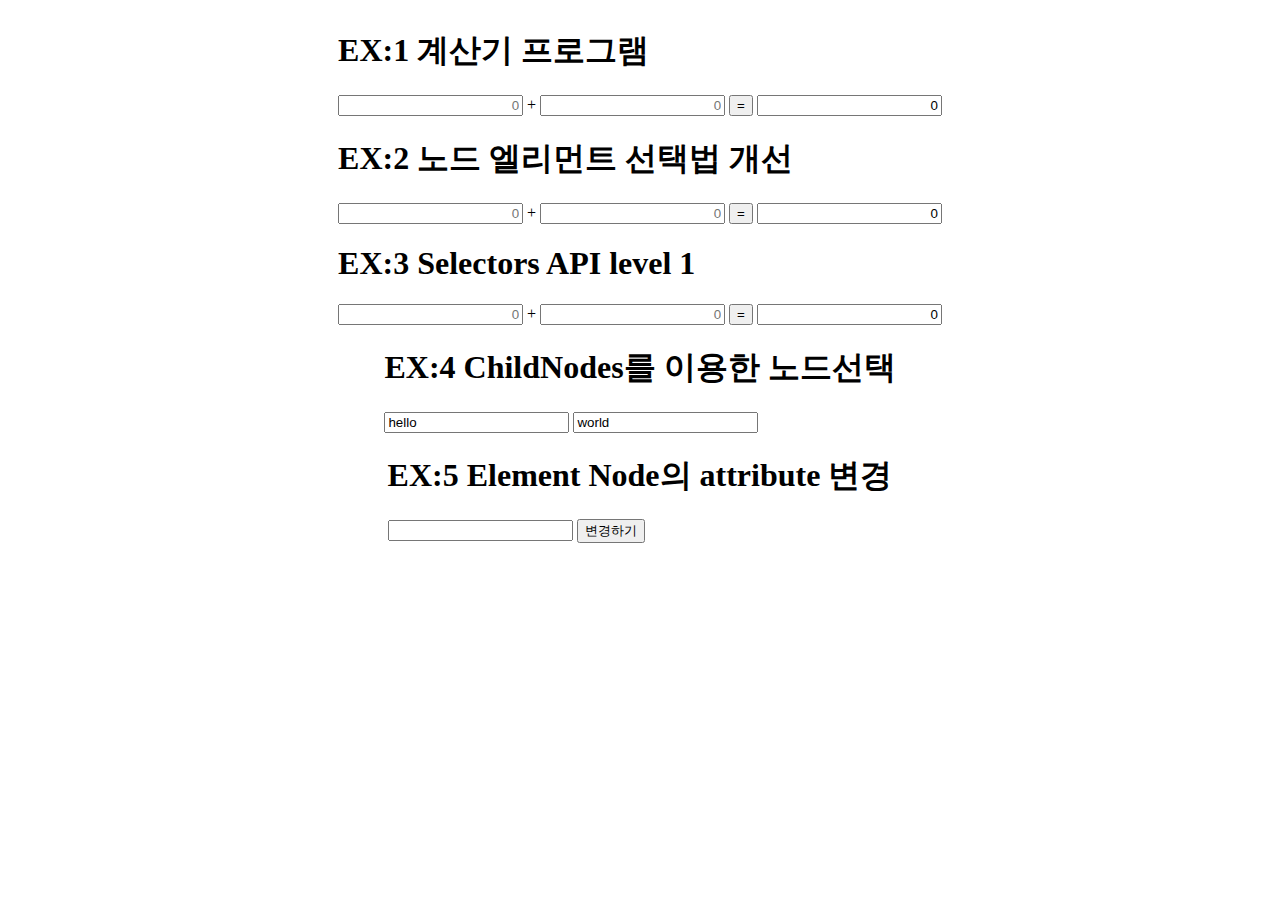
==== javascript-dom/js/html/javascript-dom.html @ 1f81690b "updated files" ====
<!DOCTYPE html>
<html lang="kr">
  <head>
    <meta charset="UTF-8" />
    <meta http-equiv="X-UA-Compatible" content="IE=edge" />
    <meta name="viewport" content="width=device-width, initial-scale=1.0" />
    <title>Document</title>
    <link rel="stylesheet" href="css/style.css" />
    <script script src="JS/javascript-dom.js"></script>
  </head>
  <body>
    <section>
      <h1>EX:1 계산기 프로그램</h1>
      <div>
        <input id="txt-x" type="text" placeholder="0" dir="rtl" />
        +
        <input id="txt-y" type="text" placeholder="0" dir="rtl" />
        <input id="btn-add" type="button" value="=" />
        <input id="txt-result" type="text" value="0" readonly dir="rtl" />
      </div>
    </section>
    <section id="section2">
      <h1>EX:2 노드 엘리먼트 선택법 개선</h1>
      <div>
        <input type="text" placeholder="0" dir="rtl" />
        +
        <input type="text" placeholder="0" dir="rtl" />
        <input type="button" value="=" />
        <input type="text" value="0" readonly dir="rtl" />
      </div>
    </section>
    <section id="section3">
      <h1>EX:3 Selectors API level 1</h1>
      <div>
        <input type="text" placeholder="0" dir="rtl" />
        +
        <input type="text" placeholder="0" dir="rtl" />
        <input type="button" value="=" />
        <input type="text" value="0" readonly dir="rtl" />
      </div>
    </section>
    <section id="section4">
      <h1>EX:4 ChildNodes를 이용한 노드선택</h1>
      <div class="box">
        <input />
        <input />
      </div>
    </section>
    <section id="section5">
      <h1>EX:5 Element Node의 attribute 변경</h1>
      <div>
        <input />
        <input type="button" value="변경하기" />
      </div>
      <div>
        <img />
      </div>
    </section>
  </body>
</html>
---- javascript-dom/js/html/css/style.css ----
body {
  display: flex;
  flex-direction: column;
  align-items: center;
  justify-content: center;
}
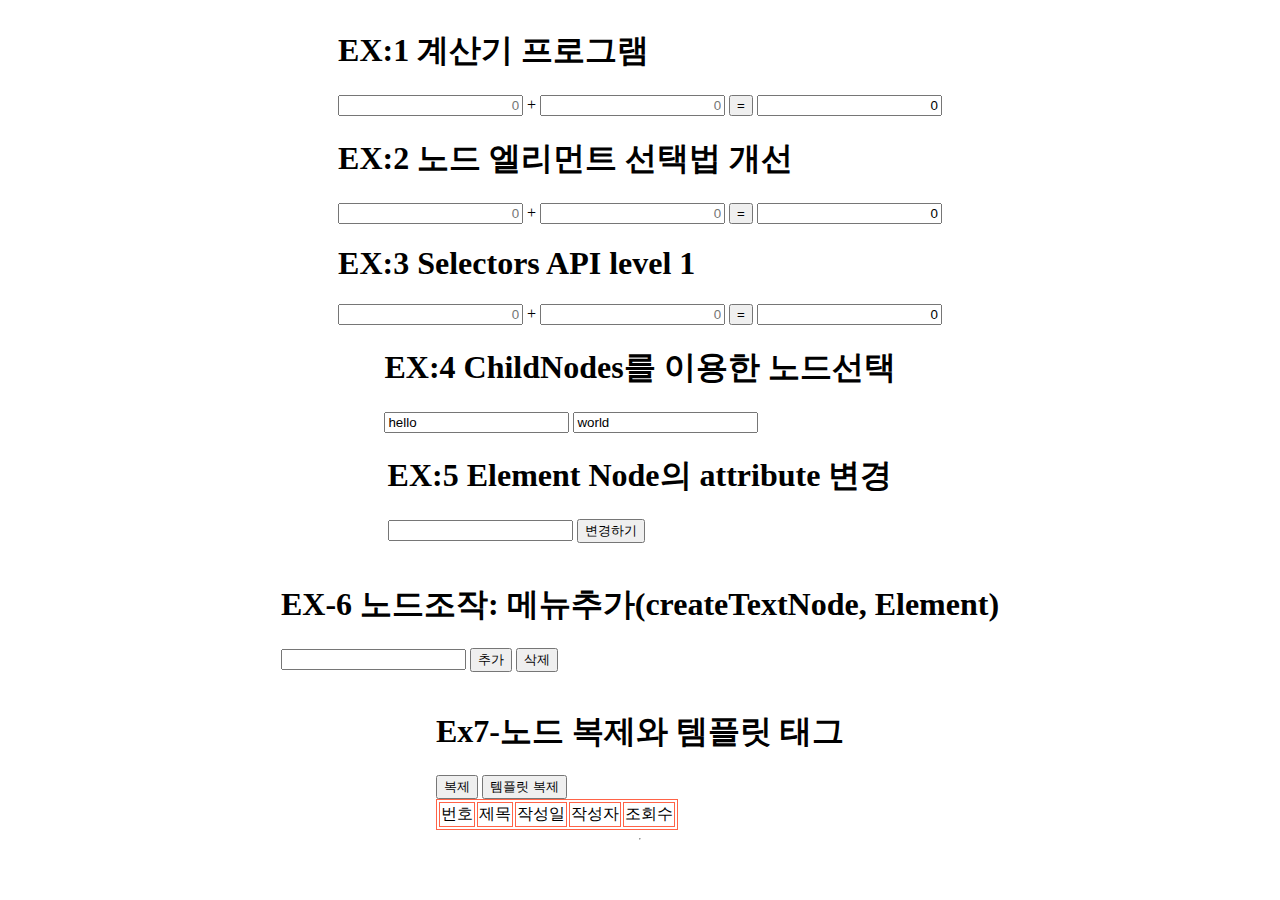
==== commit 849330ac: "updated files" ====
--- a/javascript-dom/js/html/javascript-dom.html
+++ b/javascript-dom/js/html/javascript-dom.html
@@ -1,60 +1,128 @@
 <!DOCTYPE html>
 <html lang="kr">
-  <head>
-    <meta charset="UTF-8" />
-    <meta http-equiv="X-UA-Compatible" content="IE=edge" />
-    <meta name="viewport" content="width=device-width, initial-scale=1.0" />
-    <title>Document</title>
-    <link rel="stylesheet" href="css/style.css" />
-    <script script src="JS/javascript-dom.js"></script>
-  </head>
-  <body>
-    <section>
-      <h1>EX:1 계산기 프로그램</h1>
-      <div>
-        <input id="txt-x" type="text" placeholder="0" dir="rtl" />
-        +
-        <input id="txt-y" type="text" placeholder="0" dir="rtl" />
-        <input id="btn-add" type="button" value="=" />
-        <input id="txt-result" type="text" value="0" readonly dir="rtl" />
-      </div>
-    </section>
-    <section id="section2">
-      <h1>EX:2 노드 엘리먼트 선택법 개선</h1>
-      <div>
-        <input type="text" placeholder="0" dir="rtl" />
-        +
-        <input type="text" placeholder="0" dir="rtl" />
-        <input type="button" value="=" />
-        <input type="text" value="0" readonly dir="rtl" />
-      </div>
-    </section>
-    <section id="section3">
-      <h1>EX:3 Selectors API level 1</h1>
-      <div>
-        <input type="text" placeholder="0" dir="rtl" />
-        +
-        <input type="text" placeholder="0" dir="rtl" />
-        <input type="button" value="=" />
-        <input type="text" value="0" readonly dir="rtl" />
-      </div>
-    </section>
-    <section id="section4">
-      <h1>EX:4 ChildNodes를 이용한 노드선택</h1>
-      <div class="box">
-        <input />
-        <input />
-      </div>
-    </section>
-    <section id="section5">
-      <h1>EX:5 Element Node의 attribute 변경</h1>
-      <div>
-        <input />
-        <input type="button" value="변경하기" />
-      </div>
-      <div>
-        <img />
-      </div>
-    </section>
-  </body>
+	<head>
+		<meta charset="UTF-8" />
+		<meta http-equiv="X-UA-Compatible" content="IE=edge" />
+		<meta name="viewport" content="width=device-width, initial-scale=1.0" />
+		<title>Document</title>
+		<link rel="stylesheet" href="css/style.css" />
+		<script script src="JS/javascript-dom.js"></script>
+	</head>
+	<body>
+		<section>
+			<h1>EX:1 계산기 프로그램</h1>
+			<div>
+				<input id="txt-x" type="text" placeholder="0" dir="rtl" />
+				+
+				<input id="txt-y" type="text" placeholder="0" dir="rtl" />
+				<input id="btn-add" type="button" value="=" />
+				<input id="txt-result" type="text" value="0" readonly dir="rtl" />
+			</div>
+		</section>
+		<section id="section2">
+			<h1>EX:2 노드 엘리먼트 선택법 개선</h1>
+			<div>
+				<input type="text" placeholder="0" dir="rtl" />
+				+
+				<input type="text" placeholder="0" dir="rtl" />
+				<input type="button" value="=" />
+				<input type="text" value="0" readonly dir="rtl" />
+			</div>
+		</section>
+		<section id="section3">
+			<h1>EX:3 Selectors API level 1</h1>
+			<div>
+				<input type="text" placeholder="0" dir="rtl" />
+				+
+				<input type="text" placeholder="0" dir="rtl" />
+				<input type="button" value="=" />
+				<input type="text" value="0" readonly dir="rtl" />
+			</div>
+		</section>
+		<section id="section4">
+			<h1>EX:4 ChildNodes를 이용한 노드선택</h1>
+			<div class="box">
+				<input />
+				<input />
+			</div>
+		</section>
+		<section id="section5">
+			<h1>EX:5 Element Node의 attribute 변경</h1>
+			<div>
+				<input />
+				<input type="button" value="변경하기" />
+			</div>
+			<div>
+				<img />
+			</div>
+		</section>
+		<section id="section6">
+			<h1>EX-6 노드조작: 메뉴추가(createTextNode, Element)</h1>
+			<div>
+				<input class="title-input" name="title" />
+				<input type="button" class="add-button" value="추가" />
+				<input type="button" class="del-button" value="삭제" />
+			</div>
+			<ul class="menu-list"></ul>
+		</section>
+		<section id="section7">
+			<h1>Ex7-노드 복제와 템플릿 태그</h1>
+			<div>
+				<input type="button" class="clone-button" value="복제" />
+				<input type="button" class="template-button" value="템플릿 복제" />
+			</div>
+			<template>
+				<tr>
+					<td></td>
+					<td><a href=""></a></td>
+					<td></td>
+					<td></td>
+					<td></td>
+				</tr>
+			</template>
+			<table class="notice-list">
+				<thead>
+					<tr>
+						<td>번호</td>
+						<td>제목</td>
+						<td>작성일</td>
+						<td>작성자</td>
+						<td>조회수</td>
+					</tr>
+				</thead>
+				<tbody>
+					<!--
+					<tr>
+						<td>1</td>
+						<td><a href="1">자바스크립트란..</a></td>
+						<td>2019-01-25</td>
+						<td>newlec</td>
+						<td>2</td>
+					</tr>
+					<tr>
+						<td>2</td>
+						<td><a href="2">유투브에 끌려다니지 않으려고 했는데....ㅜㅜ..</a></td>
+						<td>2019-01-25</td>
+						<td>newlec</td>
+						<td>0</td>
+					</tr>
+					<tr>
+						<td>3</td>
+						<td><a href="3">기본기가 튼튼해야....</a></td>
+						<td>2019-01-25</td>
+						<td>newlec</td>
+						<td>1</td>
+					</tr>
+					<tr>
+						<td>4</td>
+						<td><a href="4">근데 조회수가 ㅜㅜ..</a></td>
+						<td>2019-01-25</td>
+						<td>newlec</td>
+						<td>0</td>
+					</tr>-->
+				</tbody>
+			</table>
+		</section>
+		<hr />
+	</body>
 </html>
--- a/javascript-dom/js/html/css/style.css
+++ b/javascript-dom/js/html/css/style.css
@@ -4,3 +4,7 @@
   align-items: center;
   justify-content: center;
 }
+.notice-list, tr, td{
+  border: 1px solid tomato;
+  
+}
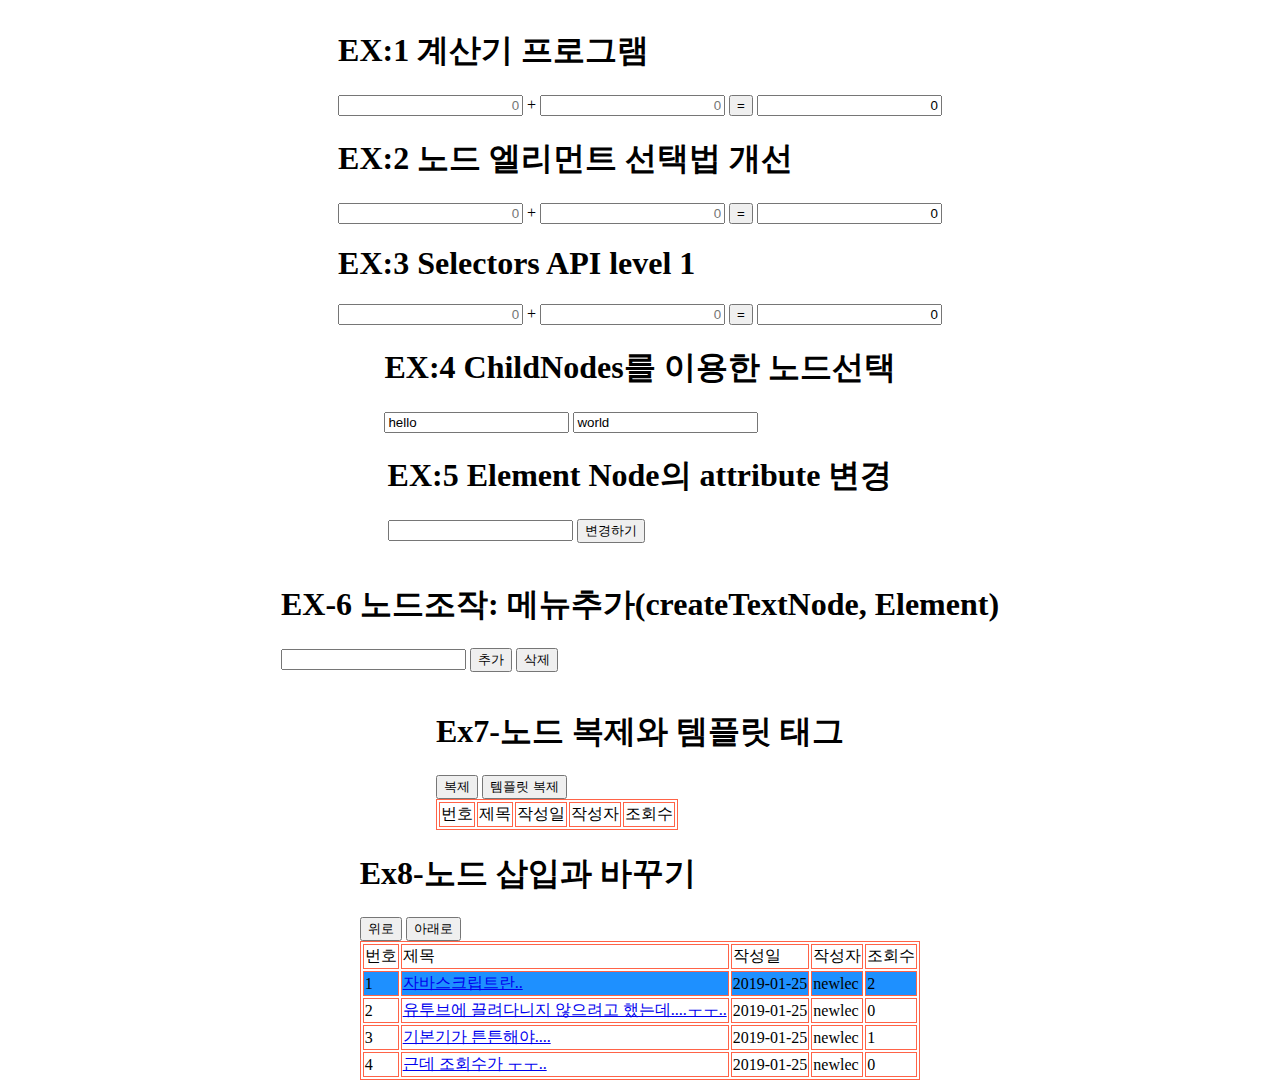
==== commit c97f94b7: "updated files" ====
--- a/javascript-dom/js/html/javascript-dom.html
+++ b/javascript-dom/js/html/javascript-dom.html
@@ -1,97 +1,97 @@
 <!DOCTYPE html>
 <html lang="kr">
-	<head>
-		<meta charset="UTF-8" />
-		<meta http-equiv="X-UA-Compatible" content="IE=edge" />
-		<meta name="viewport" content="width=device-width, initial-scale=1.0" />
-		<title>Document</title>
-		<link rel="stylesheet" href="css/style.css" />
-		<script script src="JS/javascript-dom.js"></script>
-	</head>
-	<body>
-		<section>
-			<h1>EX:1 계산기 프로그램</h1>
-			<div>
-				<input id="txt-x" type="text" placeholder="0" dir="rtl" />
-				+
-				<input id="txt-y" type="text" placeholder="0" dir="rtl" />
-				<input id="btn-add" type="button" value="=" />
-				<input id="txt-result" type="text" value="0" readonly dir="rtl" />
-			</div>
-		</section>
-		<section id="section2">
-			<h1>EX:2 노드 엘리먼트 선택법 개선</h1>
-			<div>
-				<input type="text" placeholder="0" dir="rtl" />
-				+
-				<input type="text" placeholder="0" dir="rtl" />
-				<input type="button" value="=" />
-				<input type="text" value="0" readonly dir="rtl" />
-			</div>
-		</section>
-		<section id="section3">
-			<h1>EX:3 Selectors API level 1</h1>
-			<div>
-				<input type="text" placeholder="0" dir="rtl" />
-				+
-				<input type="text" placeholder="0" dir="rtl" />
-				<input type="button" value="=" />
-				<input type="text" value="0" readonly dir="rtl" />
-			</div>
-		</section>
-		<section id="section4">
-			<h1>EX:4 ChildNodes를 이용한 노드선택</h1>
-			<div class="box">
-				<input />
-				<input />
-			</div>
-		</section>
-		<section id="section5">
-			<h1>EX:5 Element Node의 attribute 변경</h1>
-			<div>
-				<input />
-				<input type="button" value="변경하기" />
-			</div>
-			<div>
-				<img />
-			</div>
-		</section>
-		<section id="section6">
-			<h1>EX-6 노드조작: 메뉴추가(createTextNode, Element)</h1>
-			<div>
-				<input class="title-input" name="title" />
-				<input type="button" class="add-button" value="추가" />
-				<input type="button" class="del-button" value="삭제" />
-			</div>
-			<ul class="menu-list"></ul>
-		</section>
-		<section id="section7">
-			<h1>Ex7-노드 복제와 템플릿 태그</h1>
-			<div>
-				<input type="button" class="clone-button" value="복제" />
-				<input type="button" class="template-button" value="템플릿 복제" />
-			</div>
-			<template>
-				<tr>
-					<td></td>
-					<td><a href=""></a></td>
-					<td></td>
-					<td></td>
-					<td></td>
-				</tr>
-			</template>
-			<table class="notice-list">
-				<thead>
-					<tr>
-						<td>번호</td>
-						<td>제목</td>
-						<td>작성일</td>
-						<td>작성자</td>
-						<td>조회수</td>
-					</tr>
-				</thead>
-				<tbody>
-					<!--
+  <head>
+    <meta charset="UTF-8" />
+    <meta http-equiv="X-UA-Compatible" content="IE=edge" />
+    <meta name="viewport" content="width=device-width, initial-scale=1.0" />
+    <title>Document</title>
+    <link rel="stylesheet" href="css/style.css" />
+    <script script src="JS/javascript-dom.js"></script>
+  </head>
+  <body>
+    <section>
+      <h1>EX:1 계산기 프로그램</h1>
+      <div>
+        <input id="txt-x" type="text" placeholder="0" dir="rtl" />
+        +
+        <input id="txt-y" type="text" placeholder="0" dir="rtl" />
+        <input id="btn-add" type="button" value="=" />
+        <input id="txt-result" type="text" value="0" readonly dir="rtl" />
+      </div>
+    </section>
+    <section id="section2">
+      <h1>EX:2 노드 엘리먼트 선택법 개선</h1>
+      <div>
+        <input type="text" placeholder="0" dir="rtl" />
+        +
+        <input type="text" placeholder="0" dir="rtl" />
+        <input type="button" value="=" />
+        <input type="text" value="0" readonly dir="rtl" />
+      </div>
+    </section>
+    <section id="section3">
+      <h1>EX:3 Selectors API level 1</h1>
+      <div>
+        <input type="text" placeholder="0" dir="rtl" />
+        +
+        <input type="text" placeholder="0" dir="rtl" />
+        <input type="button" value="=" />
+        <input type="text" value="0" readonly dir="rtl" />
+      </div>
+    </section>
+    <section id="section4">
+      <h1>EX:4 ChildNodes를 이용한 노드선택</h1>
+      <div class="box">
+        <input />
+        <input />
+      </div>
+    </section>
+    <section id="section5">
+      <h1>EX:5 Element Node의 attribute 변경</h1>
+      <div>
+        <input />
+        <input type="button" value="변경하기" />
+      </div>
+      <div>
+        <img />
+      </div>
+    </section>
+    <section id="section6">
+      <h1>EX-6 노드조작: 메뉴추가(createTextNode, Element)</h1>
+      <div>
+        <input class="title-input" name="title" />
+        <input type="button" class="add-button" value="추가" />
+        <input type="button" class="del-button" value="삭제" />
+      </div>
+      <ul class="menu-list"></ul>
+    </section>
+    <section id="section7">
+      <h1>Ex7-노드 복제와 템플릿 태그</h1>
+      <div>
+        <input type="button" class="clone-button" value="복제" />
+        <input type="button" class="template-button" value="템플릿 복제" />
+      </div>
+      <template>
+        <tr>
+          <td></td>
+          <td><a href=""></a></td>
+          <td></td>
+          <td></td>
+          <td></td>
+        </tr>
+      </template>
+      <table class="notice-list">
+        <thead>
+          <tr>
+            <td>번호</td>
+            <td>제목</td>
+            <td>작성일</td>
+            <td>작성자</td>
+            <td>조회수</td>
+          </tr>
+        </thead>
+        <tbody>
+          <!--
 					<tr>
 						<td>1</td>
 						<td><a href="1">자바스크립트란..</a></td>
@@ -120,9 +120,58 @@
 						<td>newlec</td>
 						<td>0</td>
 					</tr>-->
-				</tbody>
-			</table>
-		</section>
-		<hr />
-	</body>
+        </tbody>
+      </table>
+    </section>
+    <section id="section8">
+      <h1>Ex8-노드 삽입과 바꾸기</h1>
+      <div>
+        <input type="button" class="up-button" value="위로" />
+        <input type="button" class="down-button" value="아래로" />
+      </div>
+      <table class="notice-list">
+        <thead>
+          <tr>
+            <td>번호</td>
+            <td>제목</td>
+            <td>작성일</td>
+            <td>작성자</td>
+            <td>조회수</td>
+          </tr>
+        </thead>
+        <tbody>
+          <tr id="target">
+            <td>1</td>
+            <td><a href="1">자바스크립트란..</a></td>
+            <td>2019-01-25</td>
+            <td>newlec</td>
+            <td>2</td>
+          </tr>
+          <tr>
+            <td>2</td>
+            <td>
+              <a href="2">유투브에 끌려다니지 않으려고 했는데....ㅜㅜ..</a>
+            </td>
+            <td>2019-01-25</td>
+            <td>newlec</td>
+            <td>0</td>
+          </tr>
+          <tr>
+            <td>3</td>
+            <td><a href="3">기본기가 튼튼해야....</a></td>
+            <td>2019-01-25</td>
+            <td>newlec</td>
+            <td>1</td>
+          </tr>
+          <tr>
+            <td>4</td>
+            <td><a href="4">근데 조회수가 ㅜㅜ..</a></td>
+            <td>2019-01-25</td>
+            <td>newlec</td>
+            <td>0</td>
+          </tr>
+        </tbody>
+      </table>
+    </section>
+  </body>
 </html>
--- a/javascript-dom/js/html/css/style.css
+++ b/javascript-dom/js/html/css/style.css
@@ -4,7 +4,11 @@
   align-items: center;
   justify-content: center;
 }
-.notice-list, tr, td{
+.notice-list,
+tr,
+td {
   border: 1px solid tomato;
-  
 }
+#target {
+  background-color: dodgerblue;
+}
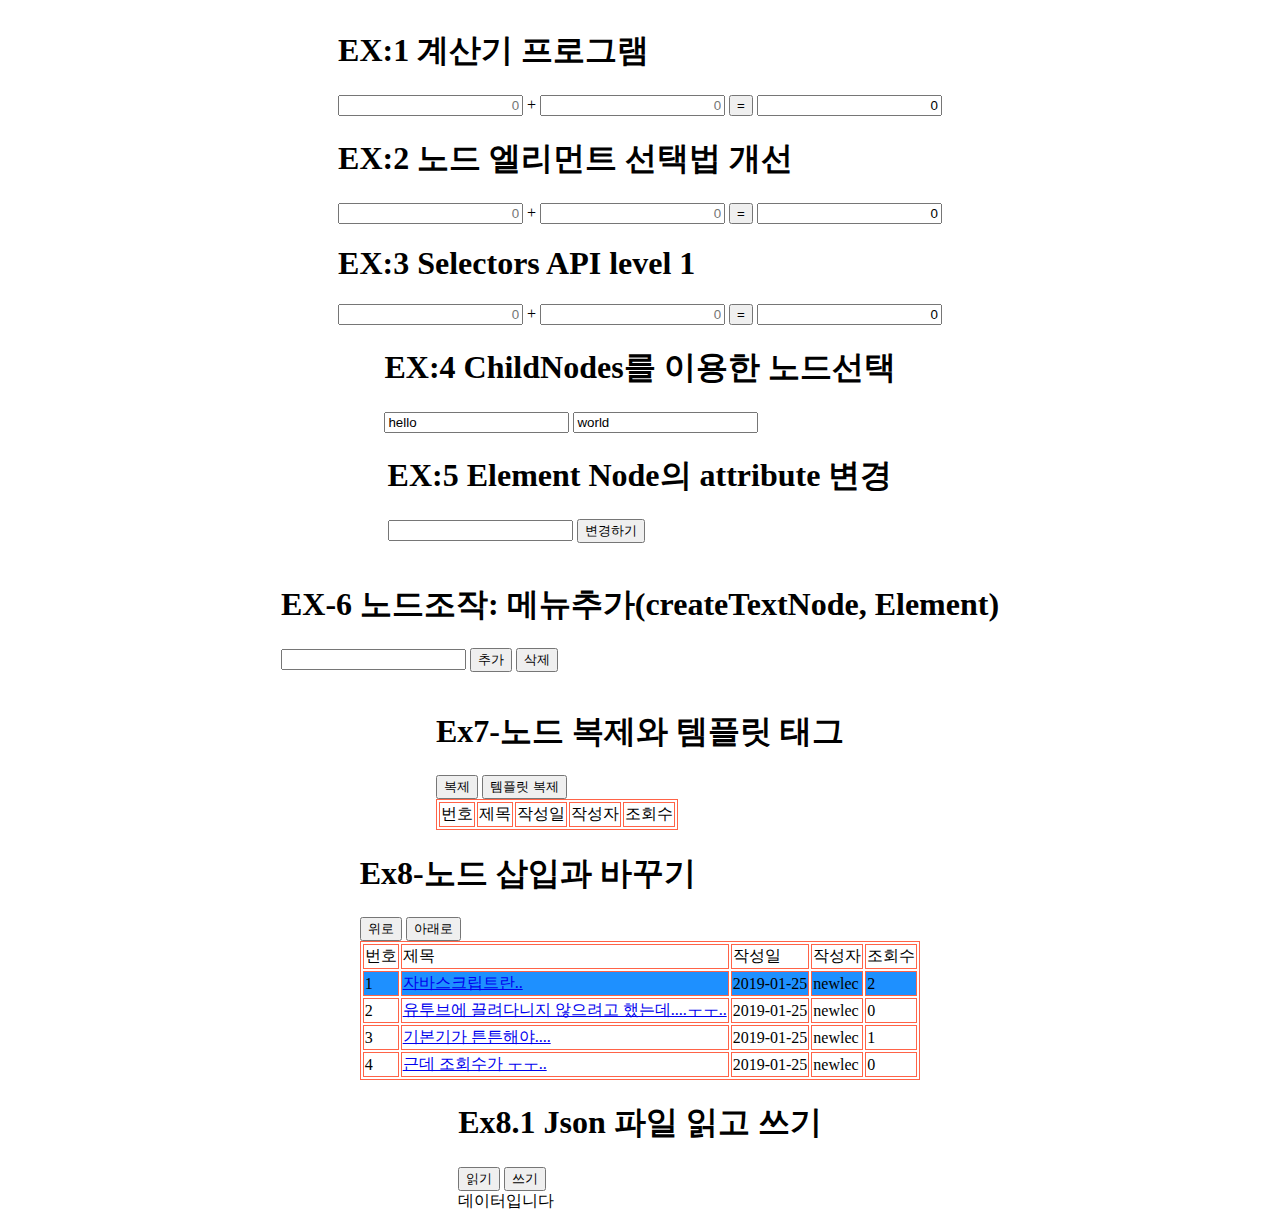
==== commit e3b68c14: "updated files" ====
--- a/javascript-dom/js/html/javascript-dom.html
+++ b/javascript-dom/js/html/javascript-dom.html
@@ -7,6 +7,7 @@
     <title>Document</title>
     <link rel="stylesheet" href="css/style.css" />
     <script script src="JS/javascript-dom.js"></script>
+    <script type="text/javascript" src="../../../datas.json"></script>
   </head>
   <body>
     <section>
@@ -173,5 +174,15 @@
         </tbody>
       </table>
     </section>
+    <section id="section-8-1">
+      <h1>Ex8.1 Json 파일 읽고 쓰기</h1>
+      <div>
+        <input type="button" class="up-button" value="읽기" />
+        <input type="button" class="down-button" value="쓰기" />
+      </div>
+      <div>
+        <span>데이터입니다</span>
+      </div>
+    </section>
   </body>
 </html>
